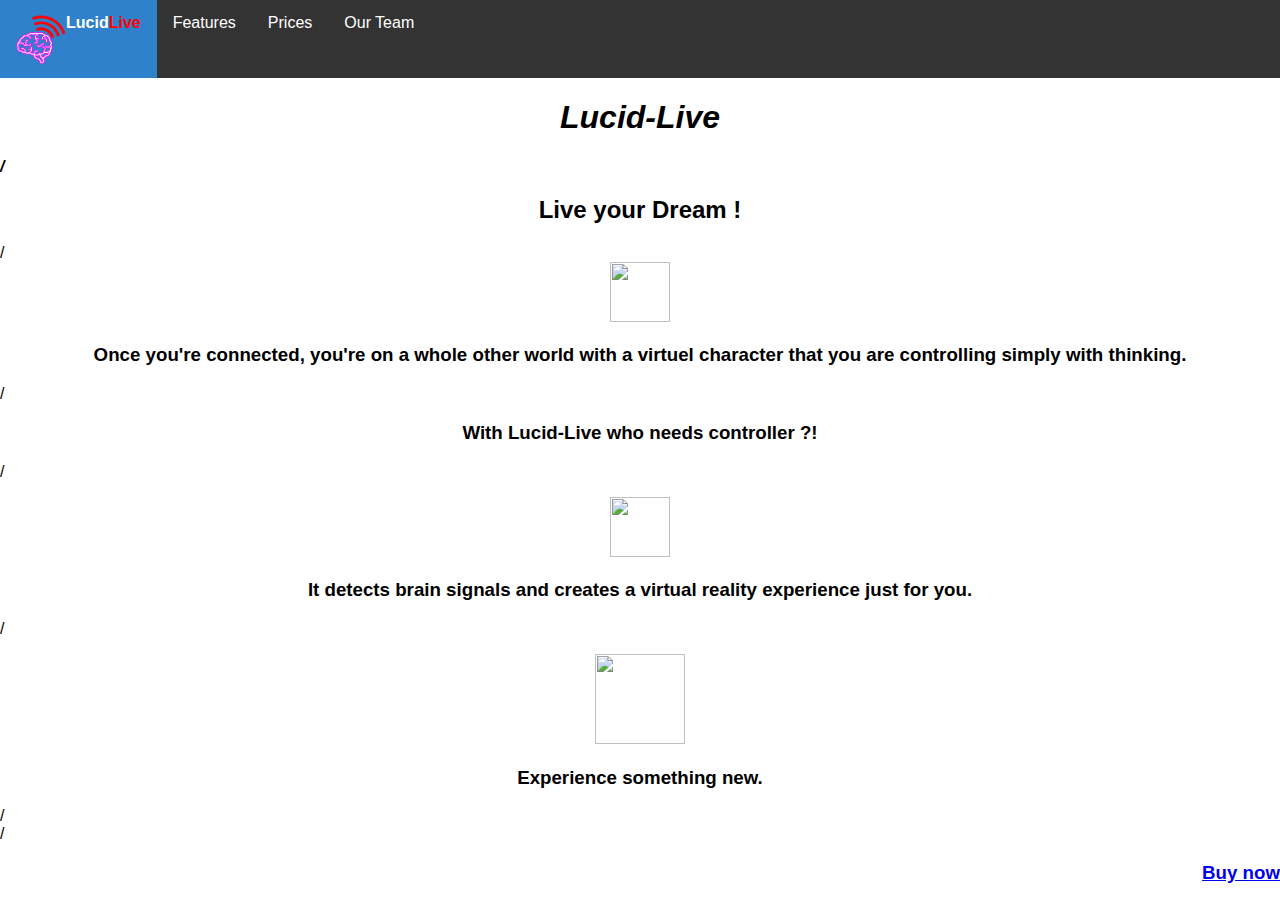
==== features.html @ 72b17f89 "modified navbar logo to red text" ====
<!DOCTYPE html>
<html>

    <head>
        <title>Features</title>
        <link rel="stylesheet" type="text/css" href="style.css" media="screen"/>
    </head>

    <body>
<!--NAVIGATION BAR-->
<nav class="navbar">
    <div class="navbaricon">
        <a href="./index.html">
          <img src="images/LucidLive_Icon.png"/>
            <b >Lucid</b><b style="color:red;">Live</b>
        </a>
    </div>

    <div class="navbarbutton">
        <a href="./features.html" >Features</a>
        <a href="./price.html">Prices</a>
        <a href="./team.html">Our Team</a>
    </div>
  </nav>
    </body>

    <head>
        <b><i><h1 align ="center">Lucid-Live</h1>/<br></i></b>
        <h2 align ="center">Live your Dream !</h2>/<br>
    </head>


    <body>
        <center> <img src ="Headset.jpg" height = "60" width ="60"> </center>
        
        <p>
            <h3 align ="center">Once you're connected, you're on a whole other world with a virtuel character that you are controlling simply with thinking.</h3>/<br>
            <h3 align = "center">With Lucid-Live who needs controller ?!</h3>/<br>
        </p>    
        <center> <img src ="Headset.jpg" height = "60" width ="60"> </center>
        <p>
            <h3 align ="center">It detects brain signals and creates a virtual reality experience just for you.</h3>/<br>
        </p>
            <center><img src = "" height ="90" width ="90"></center>
    
        <p>   
            <h3 align ="center">Experience something new.</h3>/<br>/<br>
            <a href = "http://www.pricing.com"><h3 align ="right">Buy now</h3></a>

        </p>
    </body>
</html>
---- style.css ----
/*
Colors
Light blue: #18A9FA
Black: #000000
White: #FFFFFF
Blue: #3081cb
Muted Blue: #346ca0
Deep Blue: #02256a
Dark Blue: #1d4e7a
Darkest blue: #102b44
Hot Pink: #90096d
Pink: #c347a2
Dark Pink: #63064b
*/

/* Text */
body {
  font-family: oxygen, Helvetica, sans-serif;
  margin:0;
}

@font-face {
  src: url(fonts/Oxygen-Light.ttf);
  font-family: oxygen
}

.oxygen {
  font-family: oxygen
}

.bold {
  font-weight: bold;
}

/*Body background color*/
.bodybackground {
  background-color: #18A9FA
}
.imagebackground{
  /*background-image: url("images/LucidLive_Logo.png");*/
  background-color: #cccccc;
  height: 500px;
  background-position: center;
  background-repeat: no-repeat;
  background-size: cover;
  position: relative;
  /*
  text-align: center;
  position: absolute;
  top: 50%;
  left: 50%;
  transform: translate(-50%, -50%);
  color: white;
  */
}
.center {
  display: block;
  margin-left: auto;
  margin-right: auto;
  width: 50%;
  height: 100%
}

.pricebox {
  text-align: center;
  width: 25%;
  height: 100px;
  /*display: inline-block:block;*/
  border: 1px solid blue;
  margin: 20px;
  margin-left: auto;
  margin-right: auto;
  padding: 20px;
  text-decoration: none;
  background: #ffdddd;
  color: #880000;
  border-radius: 5px;
  box-shadow: 3px 3px 5px
}

p.pricebox:hover {
  box-shadow: 7px 7px 7px;
  width: 35%;
  height: 130px
}

.pricebutton {
  border: none;
  color: black;
  background-color: #000000;
  padding: 15px 32px;
  text-align: center;
  text-decoration: none;
  display: inline-block;
  font-size: 16px;
  margin: 4px 2px;
  cursor: pointer;
}

.textbox
{
	position: relative;
	width: 1200px;
	height: 200px;
	margin: 15px auto;

}

.imagebox{
	position:relative;
	width: 200px;
	height: 200px;
	margin: 15px 0px auto;
}

.imagebox .imgbox{
	position: relative;
	width: calc(150px - 10px);
	height: calc(150px - 10px);
	background: #F0F8FF;
	float: left;
	margin: 10px;
	box-sizing: border-box;
	overflow: hidden;
	border-radius: 100px;
}

.textbox .box
{
	position: relative;
	width: calc(300px - 10px);
	height: calc(150px - 10px);
	background: #F0F8FF;
	float: left;
	margin: 10px;
	box-sizing: border-box;
	overflow: hidden;
	border-radius: 40px;
}


/* Navigation */

.navbar {
  overflow: hidden;
  background-color: #333;
}

.navbar img{
  float: left;
  width: 50px;
  height: 50px;
}

.navbar a {
  float: left;
  display: outside;
  font-size: 16px;
  color: white;
  text-align: center;
  padding: 14px 16px;
  text-decoration: none;
}

.navbar a:hover {
  background-color: #3081cb;
}

/*Slideshow container*/
.slideshow-container {
  max-width:1000px;
  position:relative;
  margin: auto;
}

/*Hide the images by default*/
.mySlides{
  display: none;
}

/* Next and previous buttons */
.prev, .next {
  cursor: pointer;
  position: absolute;
  top: 50%;
  width: auto;
  margin-top: -22px;
  padding: 16px;
  color: white;
  font-weight: bold;
  font-size: 18px;
  transition: 0.6s ease;
  border-radius:0 3px 3px 0;
  user-select: none;
}

/* Position the 'next button' to the right*/
.next {
  right: 0;
  border-radius: 3px 0 0 3px;
}

/* On hover, add a black background color with a little bit see-through*/
.prev:hover, .next:hover {
  background-color: rgba(0,0,0,0.8);
}

/* Caption text */
.text {
  color: #f2f2f2;
  font-size: 15px;
  padding: 8px 12px;
  position: absolute;
  bottom: 8px;
  width: 100%;
  text-align: center;
}


/* The dots/bullets/indicators */
.dot {
  cursor: pointer;
  height: 15px;
  width: 15px;
  margin: 0 2px;
  background-color: #bbb;
  border-radius: 50%;
  display: inline-block;
  transition: background-color 0.6 ease;
}

.active, .dot:hover {
  background-color: #717171;
}

/* Fading animation */
.fade {
  -webkit-animation-name: fade;
  -webkit-animation-duration: 1.5s;
  animation-name: fade;
  animation-duration: 1.5s;
}

@-webkit-keyframes fade{
  from {opacity: .4}
  to {opacity: 1}
}

@keyframes fade {
  from {opacity: .4;}
  to {opacity: 1}
}

/* On smaller screens, decrease text size */
@media only screen and (max-width: 300px) {
  .prev, .next, .text {
    font-size:11px
  }
}
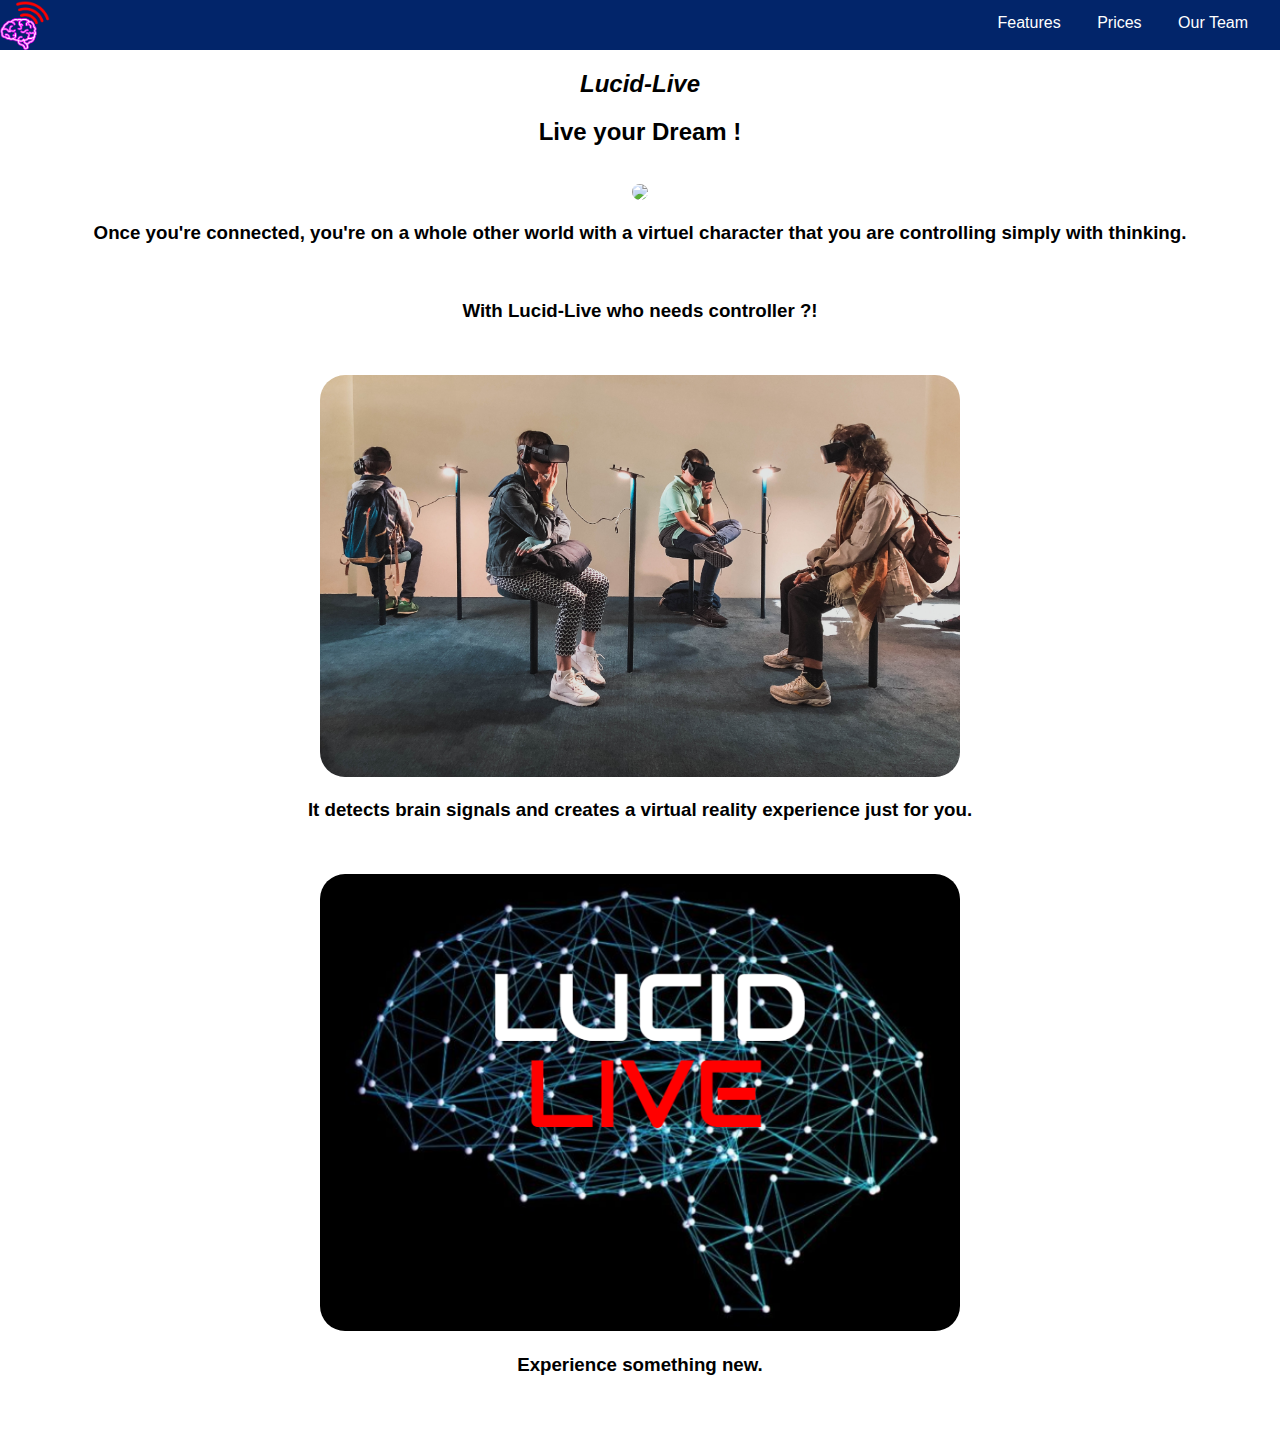
==== commit 3e29ec8b: "Merge branch 'master' of https://github.com/lucid-live/lucid-live.github.io into master" ====
--- a/features.html
+++ b/features.html
@@ -6,13 +6,12 @@
         <link rel="stylesheet" type="text/css" href="style.css" media="screen"/>
     </head>
 
-    <body>
+<body id='home-page'>
 <!--NAVIGATION BAR-->
 <nav class="navbar">
     <div class="navbaricon">
         <a href="./index.html">
           <img src="images/LucidLive_Icon.png"/>
-            <b >Lucid</b><b style="color:red;">Live</b>
         </a>
     </div>
 
@@ -22,31 +21,24 @@
         <a href="./team.html">Our Team</a>
     </div>
   </nav>
-    </body>
+        <h2 align ="center"><i>Lucid-Live</i></h1>
+        <h2 align ="center">Live your Dream !</h2></br>
+        <center> <img src ="images/price1.jpg" class="price-headset-image"> </center>
 
-    <head>
-        <b><i><h1 align ="center">Lucid-Live</h1>/<br></i></b>
-        <h2 align ="center">Live your Dream !</h2>/<br>
-    </head>
+        <p>
+            <h3 align ="center">Once you're connected, you're on a whole other world with a virtuel character that you are controlling simply with thinking.</h3></br>
+            <h3 align = "center">With Lucid-Live who needs controller ?!</h3></br>
+        </p>
+        <center> <img src ="images/slide-team.jpg" class="price-headset-image"> </center>
+        <p>
+            <h3 align ="center">It detects brain signals and creates a virtual reality experience just for you.</h3></br>
+        </p>
+            <center><img src = "Logo ideas/image.png" class="price-headset-image"></center>
 
-
-    <body>
-        <center> <img src ="Headset.jpg" height = "60" width ="60"> </center>
-        
         <p>
-            <h3 align ="center">Once you're connected, you're on a whole other world with a virtuel character that you are controlling simply with thinking.</h3>/<br>
-            <h3 align = "center">With Lucid-Live who needs controller ?!</h3>/<br>
-        </p>    
-        <center> <img src ="Headset.jpg" height = "60" width ="60"> </center>
-        <p>
-            <h3 align ="center">It detects brain signals and creates a virtual reality experience just for you.</h3>/<br>
-        </p>
-            <center><img src = "" height ="90" width ="90"></center>
-    
-        <p>   
-            <h3 align ="center">Experience something new.</h3>/<br>/<br>
-            <a href = "http://www.pricing.com"><h3 align ="right">Buy now</h3></a>
+            <h3 align ="center">Experience something new.</h3></br></br>
+            <!--<a href = "http://www.pricing.com"><h3 align ="right">Buy now</h3></a>-->
 
         </p>
-    </body>
-</html>+  </body>
+</html>
--- a/style.css
+++ b/style.css
@@ -17,6 +17,7 @@
 body {
   font-family: oxygen, Helvetica, sans-serif;
   margin:0;
+
 }
 
 @font-face {
@@ -24,8 +25,26 @@
   font-family: oxygen
 }
 
+.front {
+  position: relative
+}
+.large-font {
+  font-size: 140%;
+}
+.small-font {
+  font-size: 70%;
+}
+
+.cross {
+  text-decoration: line-through;
+}
+
+.white {
+  color: white;
+}
+
 .oxygen {
-  font-family: oxygen
+  font-family: oxygen;
 }
 
 .bold {
@@ -36,22 +55,9 @@
 .bodybackground {
   background-color: #18A9FA
 }
-.imagebackground{
-  /*background-image: url("images/LucidLive_Logo.png");*/
-  background-color: #cccccc;
-  height: 500px;
-  background-position: center;
-  background-repeat: no-repeat;
-  background-size: cover;
-  position: relative;
-  /*
-  text-align: center;
-  position: absolute;
-  top: 50%;
-  left: 50%;
-  transform: translate(-50%, -50%);
-  color: white;
-  */
+
+.textcenter{
+  text-align: center
 }
 .center {
   display: block;
@@ -61,33 +67,51 @@
   height: 100%
 }
 
+.price-headset-image {
+  /* Written by Quoc Dat Phung.
+  Please don't change anything without letting me know*/
+  border-radius: 25px;
+  max-width: 50%;
+  height: auto
+}
 .pricebox {
+  /* Written by Quoc Dat Phung.
+  Please don't change anything without letting me know*/
   text-align: center;
+  position: relative;
+  overflow:hidden;
   width: 25%;
-  height: 100px;
-  /*display: inline-block:block;*/
-  border: 1px solid blue;
+  height: 150%;
+  border: 1px solid red;
+  background: #ffdddd;
+  color: #880000;
   margin: 20px;
   margin-left: auto;
   margin-right: auto;
-  padding: 20px;
+  padding: 0px;
   text-decoration: none;
-  background: #ffdddd;
-  color: #880000;
   border-radius: 5px;
-  box-shadow: 3px 3px 5px
-}
-
-p.pricebox:hover {
+  box-shadow: 3px 3px 5px;
+  transition: .5s ease;
+}
+
+.pricebox:hover {
+  /* Written by Quoc Dat Phung.
+  Please don't change anything without letting me know*/
   box-shadow: 7px 7px 7px;
   width: 35%;
-  height: 130px
+  height: 175%;
+  background: #ffa8a8
 }
 
 .pricebutton {
+  /* Written by Quoc Dat Phung.
+  Please don't change anything without letting me know*/
   border: none;
   color: black;
-  background-color: #000000;
+  font-weight: bold;
+  background-color: #FEFFFE;
+  box-shadow: 1px 1px 1px;
   padding: 15px 32px;
   text-align: center;
   text-decoration: none;
@@ -96,36 +120,39 @@
   margin: 4px 2px;
   cursor: pointer;
 }
-
+/*
 .textbox
 {
 	position: relative;
 	width: 1200px;
 	height: 200px;
-	margin: 15px auto;
-
+	margin: 15px;
+	display: inline-block;
+*/
 }
 
 .imagebox{
-	position:relative;
+	position: relative;
 	width: 200px;
 	height: 200px;
-	margin: 15px 0px auto;
-}
-
+	margin: 15px 0px;
+	display: inline-block;
+    margin-left: auto;
+    margin-left: auto;
+}
+/*
 .imagebox .imgbox{
 	position: relative;
 	width: calc(150px - 10px);
 	height: calc(150px - 10px);
 	background: #F0F8FF;
-	float: left;
 	margin: 10px;
 	box-sizing: border-box;
 	overflow: hidden;
 	border-radius: 100px;
 }
-
-.textbox .box
+*/
+.box
 {
 	position: relative;
 	width: calc(300px - 10px);
@@ -136,6 +163,7 @@
 	box-sizing: border-box;
 	overflow: hidden;
 	border-radius: 40px;
+	display: inline-block;
 }
 
 
@@ -143,32 +171,71 @@
 
 .navbar {
   overflow: hidden;
-  background-color: #333;
+  background-color: #02256a;
 }
 
 .navbar img{
   float: left;
-  width: 50px;
   height: 50px;
 }
 
-.navbar a {
-  float: left;
+.navbar .navbarbutton {
+  float: right;
+  text-align: center;
+  padding: 14px 16px;
+}
+
+.navbar .navbarbutton a{
   display: outside;
   font-size: 16px;
   color: white;
-  text-align: center;
   padding: 14px 16px;
   text-decoration: none;
-}
-
-.navbar a:hover {
-  background-color: #3081cb;
-}
+  transition: 200ms;
+}
+
+.navbar .navbarbutton a:hover {
+  background-color: #102b44;
+}
+
+
+/*--HOMEPAGE--*/
+  #home-page .content{
+    position: relative;
+  }
+
+  #home-page .home-background {
+    max-width:100%;
+    position:absolute;
+    left:0;
+  }
+
+  #home-page .logo-container {
+    position:relative;
+    height:200px;
+    text-align:center;
+    width:100%;
+  }
+
+  #home-page .logo-container img.full-logo {
+    height:100%
+  }
+
+  #home-page h1 {
+    position:relative;
+    left:0;
+    widows: 100%;
+    color:white;
+    font-weight:100;
+    text-align:center;
+    font-size:2em;
+  }
+
+  /*Slideshow*/
 
 /*Slideshow container*/
 .slideshow-container {
-  max-width:1000px;
+  max-width:700px;
   position:relative;
   margin: auto;
 }
@@ -206,16 +273,25 @@
 }
 
 /* Caption text */
-.text {
-  color: #f2f2f2;
-  font-size: 15px;
+#home-page .text {
+  font-weight: bold;
+  color: #FFFFFF;
+  font-size: 30px;
   padding: 8px 12px;
   position: absolute;
-  bottom: 8px;
+  bottom: 3px;
   width: 100%;
   text-align: center;
-}
-
+  background:#346ca0;
+  border-radius: 5px;
+  box-shadow: 3px 3px 5px #63064b;
+  transition: 200ms;
+}
+
+#home-page .text:hover {
+  background:#102b44;
+  box-shadow: 5px 5px 5px #63064b;
+}
 
 /* The dots/bullets/indicators */
 .dot {
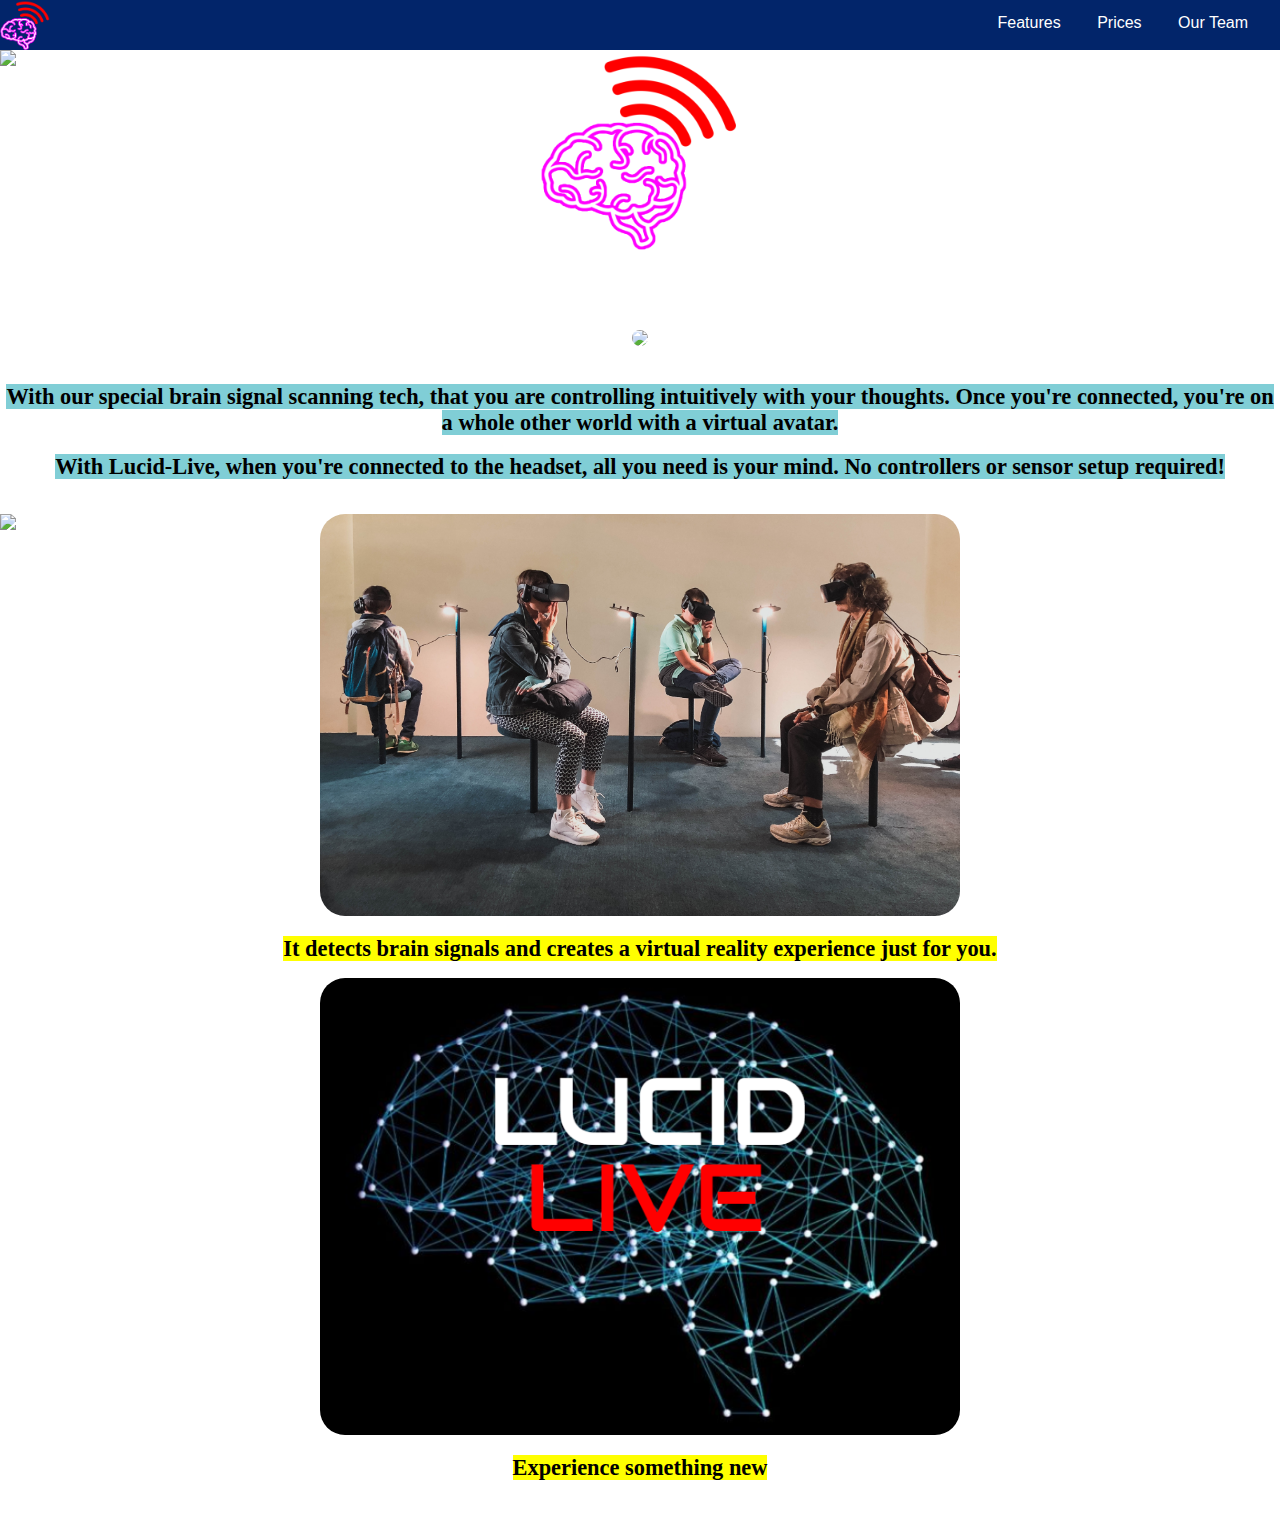
==== commit c6188b7c: "highlted last text" ====
--- a/features.html
+++ b/features.html
@@ -4,6 +4,7 @@
     <head>
         <title>Features</title>
         <link rel="stylesheet" type="text/css" href="style.css" media="screen"/>
+        <meta name="author" content="Quoc Dat Phung and Mehdi Benkhalifa">
     </head>
 
 <body id='home-page'>
@@ -21,24 +22,40 @@
         <a href="./team.html">Our Team</a>
     </div>
   </nav>
-        <h2 align ="center"><i>Lucid-Live</i></h1>
-        <h2 align ="center">Live your Dream !</h2></br>
-        <center> <img src ="images/price1.jpg" class="price-headset-image"> </center>
+  <!--BACKGROUND IMAGE-->
+  <div class="content">
+    <img src='images/price6.jpg' class='home-background'/>
+    <div class='logo-container'>
+      <img src='images/LucidLive_Icon.png' class='full-logo'/>
+    </div>
+    <h1><i> — Where Dreams Become Reality — </i></h1>
+  </div>
+  <div class = "front">
+        <center> <img src ="images/price1.jpg" class="price-headset-image"> </center></br>
 
-        <p>
-            <h3 align ="center">Once you're connected, you're on a whole other world with a virtuel character that you are controlling simply with thinking.</h3></br>
-            <h3 align = "center">With Lucid-Live who needs controller ?!</h3></br>
-        </p>
+
+          <p class = "textcenter">
+            <span class = "oxygen large-font bold highlight-blue">
+               With our special brain signal scanning tech, that you are controlling intuitively with your thoughts. Once you're connected, you're on a whole other world with a virtual avatar.
+            </span></br></br>
+            <span class = "oxygen large-font bold highlight-blue">With Lucid-Live, when you're connected to the headset, all you need is your mind. No controllers or sensor setup required!</span></br>
+          </p></br>
+  </div>
+  <div class="content">
+    <img src='images/price7.jpg' class='home-background'/>
+  </div>
+  <div class = "front">
         <center> <img src ="images/slide-team.jpg" class="price-headset-image"> </center>
-        <p>
-            <h3 align ="center">It detects brain signals and creates a virtual reality experience just for you.</h3></br>
-        </p>
+            <p class = "textcenter">
+            <span class = "oxygen large-font bold highlight-yellow">It detects brain signals and creates a virtual reality experience just for you.</span>
+          </p>
+
             <center><img src = "Logo ideas/image.png" class="price-headset-image"></center>
 
-        <p>
-            <h3 align ="center">Experience something new.</h3></br></br>
-            <!--<a href = "http://www.pricing.com"><h3 align ="right">Buy now</h3></a>-->
-
+        <p class = "textcenter">
+            <span class = "oxygen large-font bold highlight-yellow"> Experience something new </h3></br></br>
+            <!--<a href="./price.html"><h3 align ="right">Buy now</h3></a>-->
         </p>
+  </div>
   </body>
 </html>
--- a/style.css
+++ b/style.css
@@ -34,13 +34,26 @@
 .small-font {
   font-size: 70%;
 }
-
+.highlight-blue{
+  background-color: #80ced6;
+}
+.highlight-yellow{
+  background-color: #FFFF00;
+}
 .cross {
   text-decoration: line-through;
 }
-
+.pink {
+  color: pink;
+}
 .white {
   color: white;
+}
+.orange {
+  color: orange;
+}
+.yellow {
+  color: yellow;
 }
 
 .oxygen {
